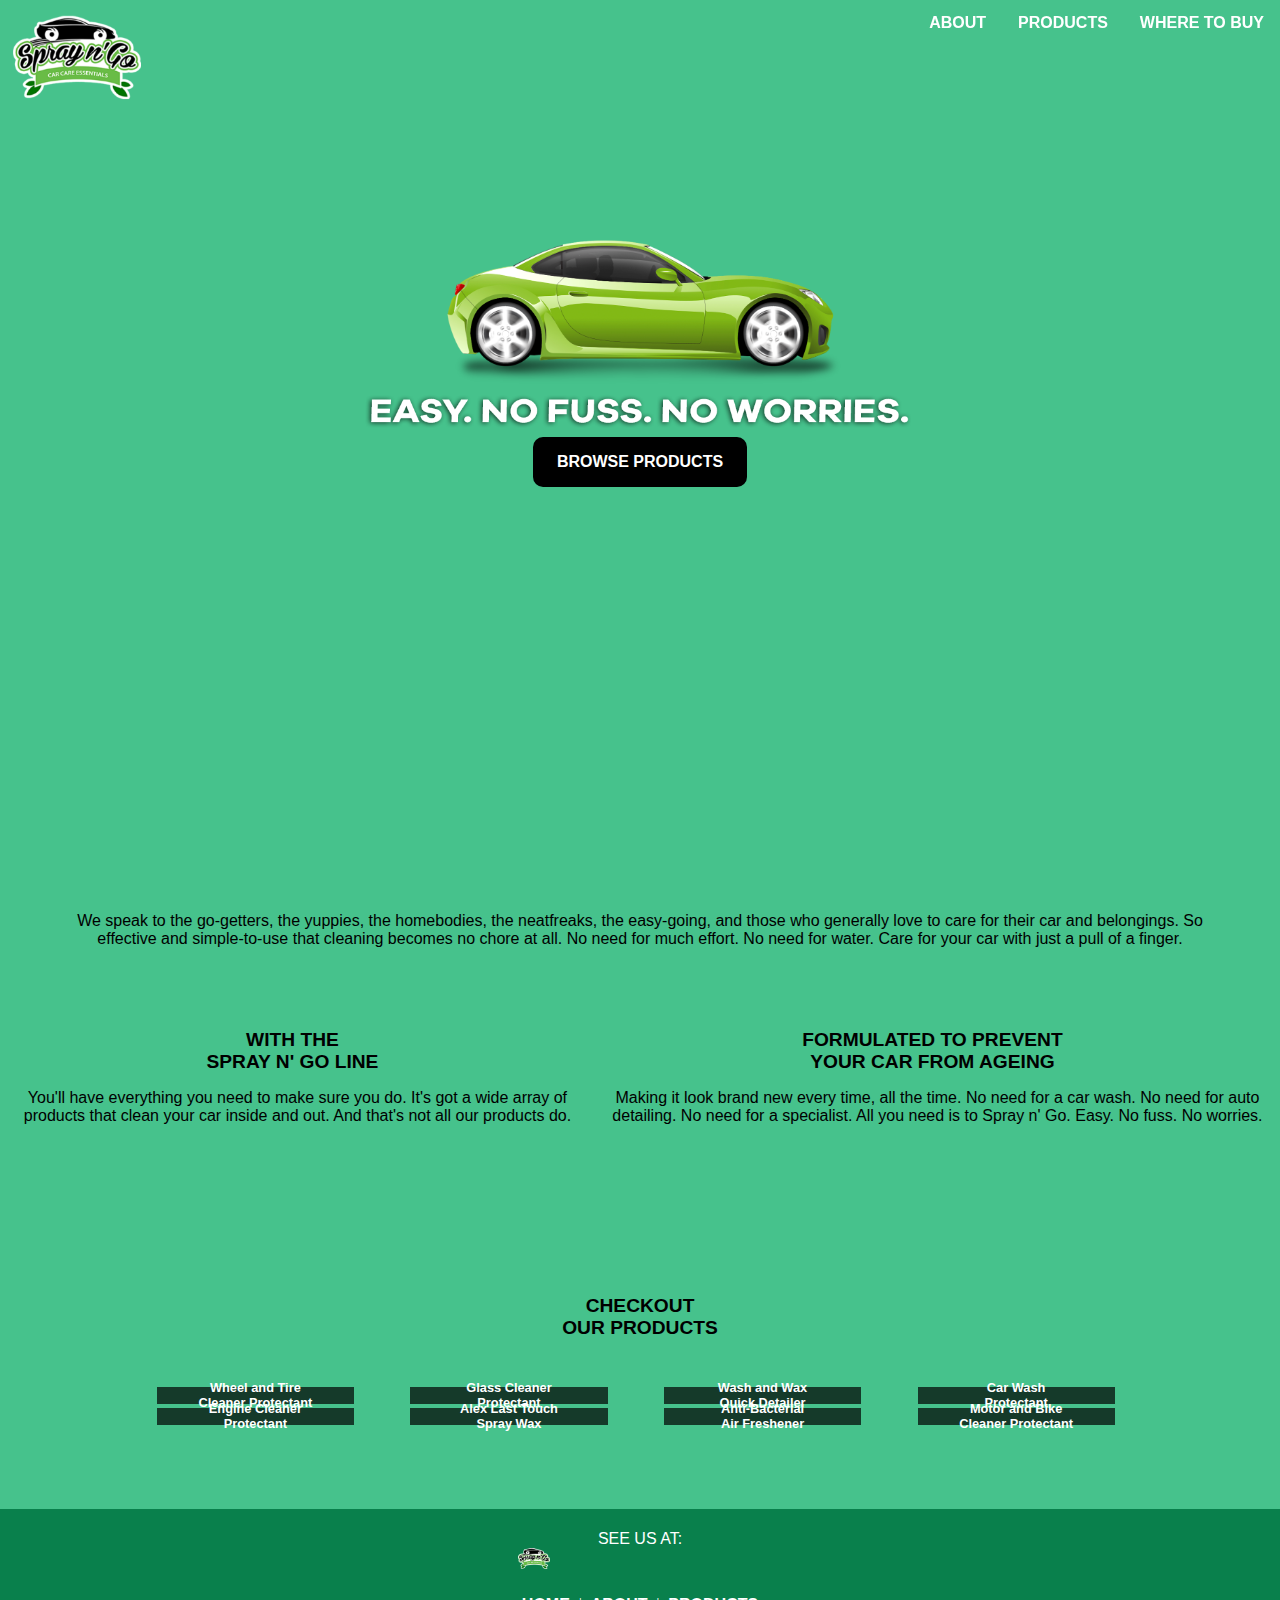
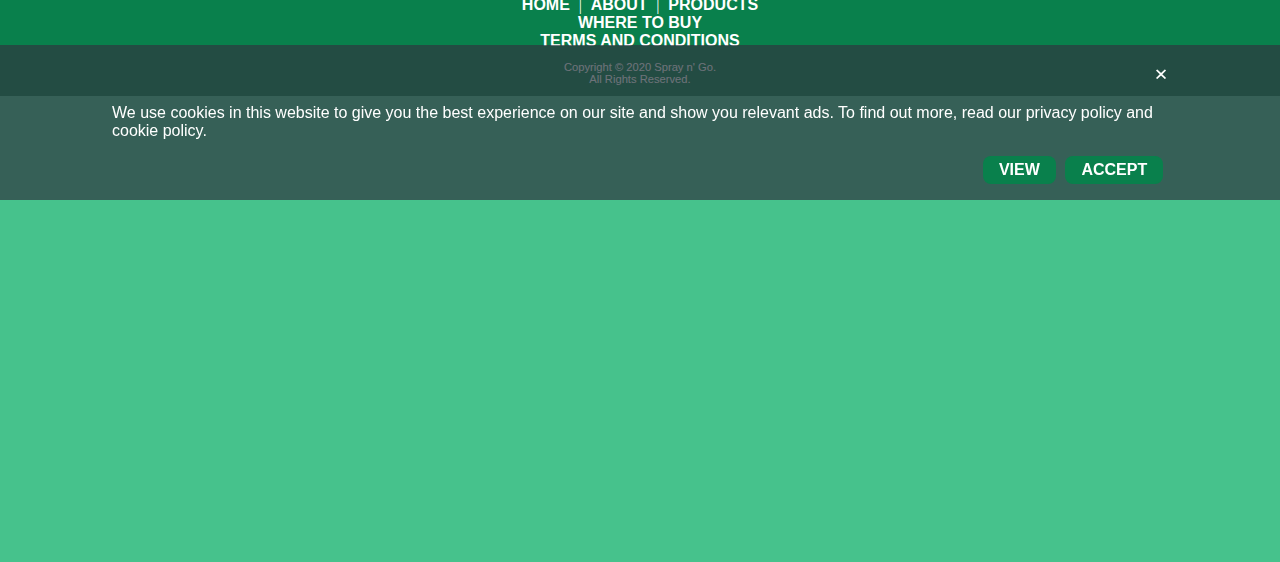
==== index.html @ c6de7b0f "Add files via upload" ====
<!DOCTYPE html>

<html lang="en">

<head>
  <meta charset="UTF-8">
  <meta name="viewport" content="width=device-width, initial-scale=1.0">
  <title>Spray n' Go</title>
  <link rel="icon" type="image/svg+xml" href="Images/favi.png">
  <link rel="stylesheet" href="css/modals.css">
  <link rel="stylesheet" href="css/style.css">
  <link rel="stylesheet" href="css/menu.css">
  <link rel="stylesheet" href="css/lightbox.min.css">
  <script src="https://ajax.googleapis.com/ajax/libs/jquery/3.5.1/jquery.min.js"></script>
  <script src="js/modal.js"></script>
  <script src="js/lightbox-plus-jquery.min.js"></script>

  <link href="https://fonts.googleapis.com/css2?family=Poppins&family=Raleway:wght@400;700&display=swap" rel="stylesheet">

  <link rel="stylesheet" href="https://cdnjs.cloudflare.com/ajax/libs/font-awesome/4.7.0/css/font-awesome.min.css">

</head>

<body>

  <div class="menu-wrap">

    <a href="#"><img src="Logo.png" class="logo logoresize"></a>

    <div class="topnav" id="myTopnav">
      <a href="javascript:void(0);" class="icon" onclick="myFunction()">
        <i class="fa fa-bars"></i>
      </a>
      <!-- <a href="#">HOME</a> -->
      <div class="container-menu">
        <a href="#about">ABOUT</a>
        <a href="#products">PRODUCTS</a>
        <a href="wheretobuy.html">WHERE TO BUY</a>
        <!-- <a href="#">UPDATES</a>
        <a href="#">PARTNERSHIPS</a>
        <a href="#">CONTACT US</a> -->
      </div>


    </div>

  </div>

  <header class="showcase">
    <div class="city-sky-img"></div>

    <div class="city-img"></div>

    <div class="container showcase-inner">

      <img src="Car - Spinning Wheels.png" class="img">
      <img src="Easy No Fuss No Worries.png" class="ez">
      <a href="#products" class="btn">BROWSE PRODUCTS</a>

    </div>


  </header>

  <section id="about">

    <div class="text">
      <h2>
        <p>We speak to the go-getters, the yuppies, the homebodies, the neatfreaks, the easy-going, and those who generally love to care for their car and belongings. So effective and simple-to-use that cleaning becomes no chore at all. No need for
          much effort. No need for water. Care for your car with just a pull of a finger.</p>
      </h2>
      <div class="container1">
        <h4>WITH THE<br>SPRAY N' GO LINE
          <p>
            You'll have everything you need to make sure you do. It's got a wide array of products that clean your car inside and out. And that's not all our products do.
          </p>
        </h4>
        <h4>FORMULATED TO PREVENT<br>YOUR CAR FROM AGEING
          <p>
            Making it look brand new every time, all the time. No need for a car wash. No need for auto detailing. No need for a specialist. All you need is to Spray n' Go. Easy. No fuss. No worries.
          </p>
        </h4>
      </div>
    </div>

  </section>

  <section id="products">

    <h4 class="COP">CHECKOUT<br>OUR PRODUCTS</h4>
    <div class="container-product">
      <div class="product-thumb">
        <div class="product-thumb-image">
          <div class="quickview-title" id="show">
            <img src="Images/wheelcleaner.jpg" class="product-img">
            <div class="container-product-name-price">
              <div class="product-name-price">
                Wheel and Tire<br>Cleaner Protectant
                <!-- <br>
                <p class="price">₱289.99</p> -->
              </div>

            </div>

          </div>
        </div>
        <div class="product-thumb-title">

        </div>
      </div>

      <div class="product-view">
        <div class="close-btn">
          <img src="Images/close.png">
        </div>

        <img src="Images/wheelcleaner.jpg" class="product-big-image">

        <div class="product-big-desc">
          <h3>Wheel and Tire<br>Cleaner Protectant</h3>
          <h3 class="product-big-desc-price">₱289.99</h3>
          <p>Imagine this: your wheels get assaulted by metal brake dust every time you drive your car. Our Wheel & Tire Cleaner is the best way to keep your wheels safe from those unforgiving scratches, and guard your tires from brittling. No
            worries:
            it's safe for all light alloy wheels, even clear- coated, chrome, polished, and anodized finished rims—and it’s safe for your skin too, thanks to the natural ingredients and lack of harmful ones. Everyone's wheels should be on this stuff.
          </p>
          <h3 class="logo-text">GET IT FROM</h3>
          <div class="button-container">
            <a href="#"><img src="Logo.png" class="sng"></a>
            <a href="https://shopee.ph/product/250850753/6847092054?smtt=0.233058496-1601942229.9" target="_blank"><img src="Images/Shopee.png" class="shopee"></a>
            <a href="https://s.lazada.com.ph/s.YQFY3" target="_blank"><img src="Images/lazada.png" class="lazada"></a>
            <a href="https://m.me/sprayngo.ph" target="_blank"><img src="Images/messenger.png" class="facebook"></a>
            <a href="https://instagram.com/sprayngo.ph" target="_blank"><img src="Images/instagram.png" class="instagram"></a>
            <a href="https://www.facebook.com/BladeAutoCenter/" target="_blank"><img src="Images/blade.png" class="blade"></a>
          </div>
        </div>
      </div>
      <div class="product-thumb">
        <div class="product-thumb-image">
          <div class="quickview-title" id="show">
            <img src="Images/glass.jpg" class="product-img">
            <div class="container-product-name-price">
              <div class="product-name-price">
                Glass Cleaner<br>Protectant
                <!-- <br>
                <p class="price">₱259.99</p> -->
              </div>

            </div>

          </div>
        </div>
        <div class="product-thumb-title">

        </div>
      </div>
      <div class="product-view">
        <div class="close-btn">
          <img src="Images/close.png">
        </div>

        <img src="Images/glass.jpg" class="product-big-image">

        <div class="product-big-desc">
          <h3>Glass Cleaner<br>Protectant</h3>
          <h3 class="product-big-desc-price">₱259.99</h3>
          <p>Get those water spots out of sight with our ammonia-and-alcohol- free glass cleaner, safe for treated glass and safer for your ride. None of those harmful chemicals here. No need to rinse it off— leave it on for added protection against
            loose dust and rain, so your eyes stay clear on the road. </p>
          <h3 class="logo-text">GET IT FROM</h3>
          <div class="button-container">
            <a href="#"><img src="Logo.png" class="sng"></a>
            <a href="https://shopee.ph/product/250850753/6847092054?smtt=0.233058496-1601942229.9" target="_blank"><img src="Images/Shopee.png" class="shopee"></a>
            <a href="https://s.lazada.com.ph/s.YQFY3" target="_blank"><img src="Images/lazada.png" class="lazada"></a>
            <a href="https://m.me/sprayngo.ph" target="_blank"><img src="Images/messenger.png" class="facebook"></a>
            <a href="https://instagram.com/sprayngo.ph" target="_blank"><img src="Images/instagram.png" class="instagram"></a>
            <a href="https://www.facebook.com/BladeAutoCenter/" target="_blank"><img src="Images/blade.png" class="blade"></a>
          </div>
        </div>
      </div>
      <div class="product-thumb">
        <div class="product-thumb-image">
          <div class="quickview-title" id="show">
            <img src="Images/washwax.jpg" class="product-img">
            <div class="container-product-name-price">
              <div class="product-name-price">
                Wash and Wax<br>Quick Detailer
                <!-- <br>
                <p class="price">₱329.99</p> -->
              </div>

            </div>

          </div>
        </div>
        <div class="product-thumb-title">

        </div>
      </div>
      <div class="product-view">
        <div class="close-btn">
          <img src="Images/close.png">
        </div>

        <img src="Images/washwax.jpg" class="product-big-image">

        <div class="product-big-desc">
          <h3>Wash and Wax<br>Quick Detailer</h3>
          <h3 class="product-big-desc-price">₱329.99</h3>
          <p>It’s the car wash of the future, with wax! With coconut-based wax, it’s Earth-friendly and surface-enhancing, loaded with the best in cleaning technology and natural ingredients to get your car as clean as you. No more rinsing and
            repeating. Once it’s applied, it repels dirt and water so you’ll have to clean it less and chill out more.</p>
          <h3 class="logo-text">GET IT FROM</h3>
          <div class="button-container">
            <a href="#"><img src="Logo.png" class="sng"></a>
            <a href="https://shopee.ph/product/250850753/6847092054?smtt=0.233058496-1601942229.9" target="_blank"><img src="Images/Shopee.png" class="shopee"></a>
            <a href="https://s.lazada.com.ph/s.YQFY3" target="_blank"><img src="Images/lazada.png" class="lazada"></a>
            <a href="https://m.me/sprayngo.ph" target="_blank"><img src="Images/messenger.png" class="facebook"></a>
            <a href="https://instagram.com/sprayngo.ph" target="_blank"><img src="Images/instagram.png" class="instagram"></a>
            <a href="https://www.facebook.com/BladeAutoCenter/" target="_blank"><img src="Images/blade.png" class="blade"></a>
          </div>
        </div>
      </div>
      <div class="product-thumb">
        <div class="product-thumb-image">
          <div class="quickview-title" id="show">
            <img src="Images/carwash.jpg" class="product-img">
            <div class="container-product-name-price">
              <div class="product-name-price">
                Car Wash<br>
                Protectant
                <!-- <br>
                <p class="price">₱299.99</p> -->
              </div>

            </div>

          </div>
        </div>
        <div class="product-thumb-title">

        </div>
      </div>
      <div class="product-view">
        <div class="close-btn">
          <img src="Images/close.png">
        </div>

        <img src="Images/carwash.jpg" class="product-big-image">

        <div class="product-big-desc">
          <h3>Car Wash<br>Protectant</h3>
          <h3 class="product-big-desc-price">₱299.99</h3>
          <p>Here’s the car wash of the future! It cleans your car body, wheels, tires, and glass, all without having to rinse with those buckets of water. With its precise cleaning technology, dust-and- water repellents, and UV- ray protection,
            you’ll
            be saving the planet, your car, and your precious time. </p>
          <h3 class="logo-text">GET IT FROM</h3>
          <div class="button-container">
            <a href="#"><img src="Logo.png" class="sng"></a>
            <a href="https://shopee.ph/product/250850753/6847092054?smtt=0.233058496-1601942229.9" target="_blank"><img src="Images/Shopee.png" class="shopee"></a>
            <a href="https://s.lazada.com.ph/s.YQFY3" target="_blank"><img src="Images/lazada.png" class="lazada"></a>
            <a href="https://m.me/sprayngo.ph" target="_blank"><img src="Images/messenger.png" class="facebook"></a>
            <a href="https://instagram.com/sprayngo.ph" target="_blank"><img src="Images/instagram.png" class="instagram"></a>
            <a href="https://www.facebook.com/BladeAutoCenter/" target="_blank"><img src="Images/blade.png" class="blade"></a>
          </div>
        </div>
      </div>
      <div class="product-thumb">
        <div class="product-thumb-image">
          <div class="quickview-title" id="show">
            <img src="Images/engine.jpg" class="product-img">
            <div class="container-product-name-price">
              <div class="product-name-price">
                Engine Cleaner<br>Protectant
                <!-- <br>
                <p class="price">₱499.99</p> -->
              </div>

            </div>

          </div>
        </div>
        <div class="product-thumb-title">

        </div>
      </div>
      <div class="product-view">
        <div class="close-btn">
          <img src="Images/close.png">
        </div>

        <img src="Images/engine.jpg" class="product-big-image">

        <div class="product-big-desc">
          <h3>Engine Cleaner<br>Protectant</h3>
          <h3 class="product-big-desc-price">₱499.99</h3>
          <p>It’s easy to put off cleaning your engine because it’s hidden under the hood. Our Engine Cleaner is what you forgot you needed: it’s got an intensive degreaser that gets through the grime to dissolve it, and sets a protectant that guards
            it from corrosive layers of grime—leaving your engine looking as good as it runs, for a long time.</p>
          <h3 class="logo-text">GET IT FROM</h3>
          <div class="button-container">
            <a href="#"><img src="Logo.png" class="sng"></a>
            <a href="https://shopee.ph/product/250850753/6847092054?smtt=0.233058496-1601942229.9" target="_blank"><img src="Images/Shopee.png" class="shopee"></a>
            <a href="https://s.lazada.com.ph/s.YQFY3" target="_blank"><img src="Images/lazada.png" class="lazada"></a>
            <a href="https://m.me/sprayngo.ph" target="_blank"><img src="Images/messenger.png" class="facebook"></a>
            <a href="https://instagram.com/sprayngo.ph" target="_blank"><img src="Images/instagram.png" class="instagram"></a>
            <a href="https://www.facebook.com/BladeAutoCenter/" target="_blank"><img src="Images/blade.png" class="blade"></a>
          </div>
        </div>
      </div>
      <div class="product-thumb">
        <div class="product-thumb-image">
          <div class="quickview-title" id="show">
            <img src="Images/lasttouch.jpg" class="product-img">
            <div class="container-product-name-price">
              <div class="product-name-price">
                Alex Last Touch<br>Spray Wax
                <!-- <br>
                <p class="price">₱499.99</p> -->
              </div>

            </div>

          </div>
        </div>
        <div class="product-thumb-title">

        </div>
      </div>
      <div class="product-view">
        <div class="close-btn">
          <img src="Images/close.png">
        </div>

        <img src="Images/lasttouch.jpg" class="product-big-image">

        <div class="product-big-desc">
          <h3>Alex Last Touch<br>Spray Wax</h3>
          <h3 class="product-big-desc-price">₱499.99</h3>
          <p>Restore, enhance, and protect your car’s paint, easily and evenly. We’ve loaded it with sealants and polymers to keep your paint looking stunning for a long time. It’s made from carnauba wax so there’s no settling for less—you’ll easily
            get that rich and enhancing shine every time. This also works well as a booster wax for a blinding gleam. </p>
          <h3 class="logo-text">GET IT FROM</h3>
          <div class="button-container">
            <a href="#"><img src="Logo.png" class="sng"></a>
            <a href="https://shopee.ph/product/250850753/6847092054?smtt=0.233058496-1601942229.9" target="_blank"><img src="Images/Shopee.png" class="shopee"></a>
            <a href="https://s.lazada.com.ph/s.YQFY3" target="_blank"><img src="Images/lazada.png" class="lazada"></a>
            <a href="https://m.me/sprayngo.ph" target="_blank"><img src="Images/messenger.png" class="facebook"></a>
            <a href="https://instagram.com/sprayngo.ph" target="_blank"><img src="Images/instagram.png" class="instagram"></a>
            <a href="https://www.facebook.com/BladeAutoCenter/" target="_blank"><img src="Images/blade.png" class="blade"></a>
          </div>
        </div>
      </div>

      <div class="product-thumb">
        <div class="product-thumb-image">
          <div class="quickview-title" id="show">
            <img src="Images/airfreshener.jpg" class="product-img">
            <div class="container-product-name-price">
              <div class="product-name-price">
                Anti-Bacterial<br>Air Freshener
                <!-- <br>
                <p class="price">₱399.99</p> -->
              </div>

            </div>

          </div>
        </div>
        <div class="product-thumb-title">

        </div>
      </div>
      <div class="product-view">
        <div class="close-btn">
          <img src="Images/close.png">
        </div>

        <img src="Images/airfreshener.jpg" class="product-big-image">

        <div class="product-big-desc">
          <h3>Anti-Bacterial<br>Air Freshener</h3>
          <h3 class="product-big-desc-price">₱399.99</h3>
          <p>You won’t have that “new car smell” forever. Pump our spray to get the stale air out and clean air in: it’s a deodorizer and purifier with a clean, fresh scent that lingers but isn’t dizzyingly strong. It’s in our favorite spray form so
            you control when you want the scent in your trip. Breathe easy for the long ride.
          </p>
          <h3 class="logo-text">GET IT FROM</h3>
          <div class="button-container">
            <a href="#"><img src="Logo.png" class="sng"></a>
            <a href="https://shopee.ph/product/250850753/6847092054?smtt=0.233058496-1601942229.9" target="_blank"><img src="Images/Shopee.png" class="shopee"></a>
            <a href="https://s.lazada.com.ph/s.YQFY3" target="_blank"><img src="Images/lazada.png" class="lazada"></a>
            <a href="https://m.me/sprayngo.ph" target="_blank"><img src="Images/messenger.png" class="facebook"></a>
            <a href="https://instagram.com/sprayngo.ph" target="_blank"><img src="Images/instagram.png" class="instagram"></a>
            <a href="https://www.facebook.com/BladeAutoCenter/" target="_blank"><img src="Images/blade.png" class="blade"></a>
          </div>
        </div>
      </div>

      <div class="product-thumb">
        <div class="product-thumb-image">
          <div class="quickview-title" id="show">
            <img src="Images/bikecleaner.jpg" class="product-img">
            <div class="container-product-name-price">
              <div class="product-name-price">
                Motor and Bike<br>Cleaner Protectant
                <!-- <br>
                <p class="price">₱179.99</p> -->
              </div>

            </div>

          </div>
        </div>
        <div class="product-thumb-title">

        </div>
      </div>
      <div class="product-view">
        <div class="close-btn">
          <img src="Images/close.png">
        </div>

        <img src="Images/bikecleaner.jpg" class="product-big-image">

        <div class="product-big-desc">
          <h3>Motor and Bike<br>Cleaner Protectant</h3>
          <h3 class="product-big-desc-price">₱179.99</h3>
          <p>We made this just for bicycles and motor bikes: it’s tough on mud, degreases, protects, and cleans all bike parts safely (and leaves no glossy finish). The protective coating makes it easier to clean the next time you get down and dirty
            with your bike, and its anti-rust formulation makes sure all parts are safe from the elements. Don’t worry about it, get out there and ride!
          </p>
          <h3 class="logo-text">GET IT FROM</h3>
          <div class="button-container">
            <a href="#"><img src="Logo.png" class="sng"></a>
            <a href="https://shopee.ph/product/250850753/6847092054?smtt=0.233058496-1601942229.9" target="_blank"><img src="Images/Shopee.png" class="shopee"></a>
            <a href="https://s.lazada.com.ph/s.YQFY3" target="_blank"><img src="Images/lazada.png" class="lazada"></a>
            <a href="https://m.me/sprayngo.ph" target="_blank"><img src="Images/messenger.png" class="facebook"></a>
            <a href="https://instagram.com/sprayngo.ph" target="_blank"><img src="Images/instagram.png" class="instagram"></a>
            <a href="https://www.facebook.com/BladeAutoCenter/" target="_blank"><img src="Images/blade.png" class="blade"></a>
          </div>
        </div>
      </div>

    </div>

  </section>

  <!-- Load Facebook SDK for JavaScript -->
  <div id="fb-root"></div>
  <script>
    window.fbAsyncInit = function() {
      FB.init({
        xfbml: true,
        version: 'v8.0'
      });
    };

    (function(d, s, id) {
      var js, fjs = d.getElementsByTagName(s)[0];
      if (d.getElementById(id)) return;
      js = d.createElement(s);
      js.id = id;
      js.src = 'https://connect.facebook.net/en_US/sdk/xfbml.customerchat.js';
      fjs.parentNode.insertBefore(js, fjs);
    }(document, 'script', 'facebook-jssdk'));
  </script>

  <!-- Your Chat Plugin code -->
  <div class="fb-customerchat" attribution=setup_tool page_id="352606171603387" theme_color="#00a09e">
  </div>

  <footer>
    <h4>SEE US AT:</h4>
    <div class="button-footer">
      <a href="#"><img src="Logo.png" class="sng"></a>
      <a href="https://shopee.ph/product/250850753/6847092054?smtt=0.233058496-1601942229.9" target="_blank"><img src="Images/Shopee.png" class="shopee"></a>
      <a href="https://s.lazada.com.ph/s.YQFY3" target="_blank"><img src="Images/lazada.png" class="lazada"></a>
      <a href="https://m.me/sprayngo.ph" target="_blank"><img src="Images/messenger.png" class="facebook"></a>
      <a href="https://instagram.com/sprayngo.ph" target="_blank"><img src="Images/instagram.png" class="instagram"></a>
      <a href="https://www.facebook.com/BladeAutoCenter/" target="_blank"><img src="Images/blade.png" class="blade"></a>
    </div>

    <div class="foot-links">
      <a href="#">HOME</a> <span>|</span>
      <a href="#about">ABOUT</a> <span>|</span>
      <a href="#products">PRODUCTS</a> <br>
      <a href="#">WHERE TO BUY</a> <br>
      <!-- <span>|</span> -->
      <!-- <a href="#">UPDATES</a> <br>
      <a href="#">PARTNERSHIPS</a><span>|</span>
      <a href="#">CONTACT US</a><br> -->
      <a href="javascript:openModal()" id="myBtn">TERMS AND CONDITIONS</a>
    </div>

    <p class="copyright">Copyright © 2020 Spray n' Go. <br> All Rights Reserved.</p>
  </footer>

  <!-- The Modal -->
  <div id="myModal" class="modal">

    <!-- Modal content -->
    <div class="modal-content">

      <span class="close">&times;</span>
      <p>Terms and Conditions</p>
      <div class="terms-and-conditions-container">
        <h5>1. Introduction</h5>
        <p>These Website Standard Terms And Conditions (these “Terms” or these “Website Standard Terms And Conditions”) contained herein on this webpage, shall govern your use of this website, including all pages within this website (collectively
          referred to herein below as this “Website”). These Terms apply in full force and effect to your use of this Website and by using this Website, you expressly accept all terms and conditions contained herein in full. You must not use this
          Website, if you have any objection to any of these Website Standard Terms And Conditions.</p>
        <p>This Website is not for use by any minors (defined as those who are not at least 18 years of age), and you must not use this Website if you a minor.</p>

        <h5>2. Intellectual Property Rights</h5>
        <p>Other than content you own, which you may have opted to include on this Website, under these Terms, [Sender.Company] and/or its licensors own all rights to the intellectual property and material contained in this Website, and all such
          rights are reserved. You are granted a limited license only, subject to the restrictions provided in these Terms, for purposes of viewing the material contained on this Website.</p>

        <h5>3. Restrictions</h5>
        <p>You are expressly and emphatically restricted from all of the following:
        <ul>
          <li>publishing any Website material in any media;</li>
          <li>selling, sublicensing and/or otherwise commercializing any Website material;</li>
          <li>publicly performing and/or showing any Website material;</li>
          <li>using this Website in any way that is, or may be, damaging to this Website;</li>
          <li>using this Website in any way that impacts user access to this Website;</li>
          <li>using this Website contrary to applicable laws and regulations, or in a way that causes, or may cause, harm to the Website, or to any person or business entity;</li>
          <li>engaging in any data mining, data harvesting, data extracting or any other similar activity in relation to this Website, or while using this Website;</li>
          <li>using this Website to engage in any advertising or marketing;</li>
        </ul>
        <p>Certain areas of this Website are restricted from access by you and [Sender.Company] may further restrict access by you to any areas of this Website, at any time, in its sole and absolute discretion. Any user ID and password you may have
          for this Website are confidential and you must maintain confidentiality of such information.</p>

        <h5>4. Your Content</h5>
        <p>In these Website Standard Terms And Conditions, “Your Content” shall mean any audio, video, text, images or other material you choose to display on this Website. With respect to Your Content, by displaying it, you grant [Sender.Company] a
          non-exclusive, worldwide, irrevocable, royalty-free, sublicensable license to use, reproduce, adapt, publish, translate and distribute it in any and all media.</p>

        <p>Your Content must be your own and must not be infringing on any third party’s rights. [Sender.Company] reserves the right to remove any of Your Content from this Website at any time, and for any reason, without notice.</p>

        <h5>5. No warranties</h5>
        <p>This Website is provided “as is,” with all faults, and [Sender.Company] makes no express or implied representations or warranties, of any kind related to this Website or the materials contained on this Website. Additionally, nothing
          contained on this Website shall be construed as providing consult or advice to you.</p>

        <h5>6. Limitation of liability</h5>
        <p>In no event shall [Sender.Company] , nor any of its officers, directors and employees, be liable to you for anything arising out of or in any way connected with your use of this Website, whether such liability is under contract, tort or
          otherwise, and [Sender.Company] , including its officers, directors and employees shall not be liable for any indirect, consequential or special liability arising out of or in any way related to your use of this Website.</p>

        <h5>7. Indemnification</h5>
        <p>You hereby indemnify to the fullest extent [Sender.Company] from and against any and all liabilities, costs, demands, causes of action, damages and expenses (including reasonable attorney’s fees) arising out of or in any way related to
          your breach of any of the provisions of these Terms.</p>

        <h5>8. Severability</h5>
        <p>If any provision of these Terms is found to be unenforceable or invalid under any applicable law, such unenforceability or invalidity shall not render these Terms unenforceable or invalid as a whole, and such provisions shall be deleted
          without affecting the remaining provisions herein.</p>

        <h5>9. Variation of Terms</h5>
        <p><em>[Sender.Company]</em> is permitted to revise these Terms at any time as it sees fit, and by using this Website you are expected to review such Terms on a regular basis to ensure you understand all terms and conditions governing use of
          this Website.</p>

        <h5>10. Assignment</h5>
        <p><em>[Sender.Company]</em> shall be permitted to assign, transfer, and subcontract its rights and/or obligations under these Terms without any notification or consent required. However, .you shall not be permitted to assign, transfer, or
          subcontract any of your rights and/or obligations under these Terms.</p>

        <h5>11. Entire Agreement</h5>
        <p>These Terms, including any legal notices and disclaimers contained on this Website, constitute the entire agreement between [Sender.Company] and you in relation to your use of this Website, and supersede all prior agreements and
          understandings with respect to the same.</p>

        <h5>12. Governing Law & Jurisdiction</h5>
        <p>These Terms will be governed by and construed in accordance with the laws of the State of [State], and you submit to the non-exclusive jurisdiction of the state and federal courts located in [State] for the resolution of any disputes.</p>

      </div>
      <div class="container-check-terms">
        <input type="checkbox" id="agreed"><span class="terms-check-text">I have read and agree to the terms and conditions.</span>
      </div>
      <br>
      <button type="button" class="accept-terms">ACCEPT</button>

    </div>

  </div>

  <div class="container-cookie">
    <div class="container-cookie-exit">
      <span class="cookie-exit close">&times;</span>
    </div>

    <p>We use cookies in this website to give you the best experience
      on our site and show you relevant ads. To find out more, read our
      privacy policy and cookie policy.
    </p>

    <div class="container-cookie-button">
      <button type="button" class="view-cookie">VIEW</button>
      <button type="button" class="accept-cookie">ACCEPT</button>
    </div>
  </div>

  <!-- Load Facebook SDK for JavaScript -->
  <!-- <div id="fb-root"></div>
  <script>
    window.fbAsyncInit = function() {
      FB.init({
        xfbml: true,
        version: 'v8.0'
      });
    };

    (function(d, s, id) {
      var js, fjs = d.getElementsByTagName(s)[0];
      if (d.getElementById(id)) return;
      js = d.createElement(s);
      js.id = id;
      js.src = 'https://connect.facebook.net/en_US/sdk/xfbml.customerchat.js';
      fjs.parentNode.insertBefore(js, fjs);
    }(document, 'script', 'facebook-jssdk'));
  </script> -->

  <!-- Your Chat Plugin code -->
  <!-- <div class="fb-customerchat" attribution=setup_tool page_id="105441090988022" theme_color="#bebebe">
  </div> -->

</body>

</html>
---- css/modals.css ----
/* The Modal (background) */
.modal {
  display: none; /* Hidden by default */
  position: fixed; /* Stay in place */
  z-index: 1; /* Sit on top */
  left: 0;
  top: 0;
  width: 100%; /* Full width */
  height: 130%; /* Full height */
  overflow: auto; /* Enable scroll if needed */
  background-color: rgb(0,0,0); /* Fallback color */
  background-color: rgba(0,0,0,0.4); /* Black w/ opacity */
  margin-top: -10%;
}

/* Modal Content/Box */
.modal-content {
  background-color: #fefefe;
  margin: 15% auto; /* 15% from the top and centered */
  padding: 10px 20px 20px 20px;
  border: 1px solid #888;
  width: 90%; /* Could be more or less, depending on screen size */
  text-align: right;
  font-family: 'Poppins', sans-serif;
}

.modal-content p{
  text-align: center;
}

/* The Close Button */
.close {
  position: relative;
  font-weight: bold;
}

.close:hover,
.close:focus {
  color: black;
  cursor: pointer;
}
---- css/style.css ----
:root {
  --primary-color: rgba(13, 110, 139, 0.75);
  --overlay-color: rgba(24, 29, 51, 0.85);
  --menu-speed: 0.75s;
}

body {
  box-sizing: border-box;
  margin: 0;
  padding: 0;
  background-color: #46C28C;
}

footer{
  text-align: center;
  position: absolute;
  width: 100%;
  height: auto;
  background-color:  #09804c;
  color: white;
}

footer a{
  color: white;
  text-decoration: none;
}

footer h4{
  font-size: 1rem;
  font-weight: 400;
}

footer .copyright{
  font-family: 'Poppins', sans-serif;
  font-size: 0.7rem;
}

.button-footer{
  margin-top: -1.3rem;
  padding-bottom: 1rem;
}

.button-footer img{
  width: 2rem;
  padding: 0 0.2rem;
}

footer .sng{
  padding-bottom: 0.4rem;
}

.foot-links a{
  padding: 0 0.3rem;
  font-family: 'Raleway', sans-serif;
  font-weight: 700;
}

header {
  top: -4rem;
  overflow-x: hidden;
  position: relative;
}

.container-cookie{
  position: fixed;
  bottom: -100%;
  left: 0;
  right: 0;
  background-color: rgba(47, 54, 64, 0.7);
  color: white;
  padding: 1rem 7rem;
  transition: 400ms;
}

.container-cookie.active{
  bottom: 0;
}

.container-cookie-button{
  display:flex;
  justify-content:flex-end;
  width:100%;
}

.container-cookie button{
  position: relative;
  margin: 0 0.3rem;
  background-color:  #09804c;
  border: 0;
  color: white;
  font-size: 1rem;
  padding: 0.3rem 1rem;
  border-radius: 8px;
  cursor: pointer;
  font-family: 'Raleway', sans-serif;
  font-weight: 700;
}

.container-cookie p{
  font-family: 'Poppins', sans-serif;
}

.container-cookie-exit{
  display:flex;
  justify-content:flex-end;
  width: 100%;
}

.cookie-exit{
  font-size: 1.5rem;
}

.container {
  max-width: 960px;
  margin: auto;
  overflow: hidden;
  padding: 0 3rem;
}

.showcase {
  color: #fff;
  height: 90vh;
  position: relative;
}

.city-sky-img {
  background: url("../City-Sky.PNG");
  background-repeat: repeat-x;
  position: absolute;
  top: 0;
  left: 0;
  width: 100%;
  height: 8rem;
  z-index: -1;
  background-size: cover;
  background-position: 0 0;
  animation: animate-sky 40s linear infinite;
  display: inline-block;
}

@keyframes animate-sky {
  from {
    background-position: 0 0;
  }

  to {
    background-position: 500% 0;
  }
}

.city-img {
  background: url("../Buildings.PNG");
  background-repeat: repeat-x;
  position: absolute;
  top: 8rem;
  left: 0;
  width: 100%;
  height: 63vh;
  z-index: -1;
  background-size: cover;
  background-position: 0 0;
  animation: animate 90s linear infinite;
}

@keyframes animate {
  from {
    background-position: 0 0;
  }

  to {
    background-position: 700% 0;
  }
}

.showcase .showcase-inner {
  display: flex;
  flex-direction: column;
  align-items: center;
  justify-content: center;
  text-align: center;
  height: 100%;
  width: 100%;
}

.img {
  width: 450px;
  height: 200px;
  position: relative;
  margin-bottom: 10rem;
  transform: scaleX(-1);
  margin-left: auto;
  margin-right: auto;
}

.showcase p {
  font-size: 1.3rem;
}

.btn {
  display: inline-block;
  position: absolute;
  border-radius: 10px;
  background-color: black;
  color: #fff;
  padding: 1rem 1.5rem;
  margin-top: 150px;
  text-decoration: none;
  scroll-behavior: smooth;
  margin-left: auto;
  margin-right: auto;
  font-family: 'Raleway', sans-serif;
  font-weight: 700;
}

.btn:hover {
  opacity: 0.7;
}

.menu-wrap .logo {
  position: fixed;
  left: 0;
  width: 10%;
  height: auto;
  float: left;
  padding-left: 1%;
  padding-top: 1rem;
}

.showcase .ez {
  position: absolute;
  display: block;
  margin-top: 50px;
  height: 8%;
}

#about{
  margin-top: -13rem;
  padding-top: 13rem;
}

.text{

}

h2 {
  font-size: 3rem;
  display: flex;
  flex-direction: column;
  align-items: center;
  justify-content: center;
  text-align: center;
  font-weight: bolder;
  font-family: 'Raleway', sans-serif;
  font-weight: 700;
}

h2>p {
  font-size: 1rem;
  font-family: 'Poppins', sans-serif;
  font-weight: lighter;
  display: flex;
  margin: 1rem 3rem;
}

.container1 {
  display: inline-flex;
}

h3 {
  text-align: center;
  font-size: 1.5rem;
  font-family: 'Raleway', sans-serif;
  font-weight: 700;
  /* margin: 1rem 4rem; */
}

h3>p {
  font-size: 1rem;
  font-family: 'Poppins', sans-serif;
  font-weight: lighter;
  flex-direction: column;
  align-items: center;
  justify-content: center;
  text-align: center;
  padding-left: 10px;
  margin-bottom: 3rem;
}

h4 {
  text-align: center;
  font-size: 1.2rem;
  font-family: 'Raleway', sans-serif;
  font-weight: 700;
  /* margin: 1rem 4rem; */
}

h4>p {
  font-size: 1rem;
  font-family: 'Poppins', sans-serif;
  font-weight: lighter;
  flex-direction: column;
  align-items: center;
  justify-content: center;
  text-align: center;
  padding-left: 10px;
  margin-bottom: 3rem;
}

.container-product {
  position: relative;
  padding: 0 10%;
  text-align: center;
  padding-bottom: 5rem;
}

.COP {
  padding-top: 3rem;
  text-align: center;
  margin: 3rem auto;
  font-family: 'Raleway', sans-serif;
  font-weight: 700;
}

.product-thumb {
  position: relative;
  width: 20%;
  height: auto;
  display: inline-table;
  background-color: #46C28C;
  font-family: 'Raleway', sans-serif;
  font-weight: 700;

}

.product-thumb-image {
  margin-left: 0.65rem;
  width: 40%;
  height: auto;
  position: relative;
}

.product-thumb-image img {
  width: 100%;
}

.product-img {
  opacity: 1;
  width: 100%;
  height: auto;
  transition: .5s ease;
  backface-visibility: hidden;
}

p.price{
  font-weight: 400;
  margin-top: -0.2rem;
}

.container-product-name-price {
  width: 100%;
  height: 100%;
  transition: .5s ease;
  position: absolute;
  bottom: 0;
  display: flex;
  justify-content: center;
  align-items: center;
  background-color: rgba(0,0,0,0.7);
}

.product-thumb-image:hover .product-image {
  opacity: 1;
}

.product-thumb-image:hover .container-product-name-price {
  animation-name: height_decrease;
  animation-duration: 1s;
  height: 30%;
}

@keyframes height_decrease {
  0% {height: 100%;}
  100% {height: 30%;}
}

.product-name-price {
  color: white;
  font-size: 1vw;
}

.quickview-title {
  margin-left: 10px;
  width: 200%;
  text-align: center;
  position: relative;
  top: 10%;
  left: 0;
  font-size: 15px;
  -webkit-transition: 300ms;
  -moz-transition: 300ms;
  cursor: pointer;
  opacity: 1;
  color: white;
}

.quickview-title:hover {
  /* opacity: .7; */
}

.product-thumb-title {
  width: 100%;
  height: auto;
  padding: 2px;
  font-weight: normal;
}

.product-thumb-title h3 {
  margin: 0;
}

.product-thumb-title h3 span {
  color: #ff7800;
}

.product-view {
  position: fixed;
  width: 50%;
  height: 70%;
  display: none;
  top: 50%;
  left: 50%;
  border-radius: 4px;
  box-shadow: 0 5px 25px rgba(0, 0, 0, .3);
  transform: translate(-50%, -50%);
  -webkit-transform: translate(-50%, -50%);
  -moz-transform: translate(-50%, -50%);
  background-color: #000;
  color: #fff;
  z-index: 100;
}

.button-container {
  position: relative;
  width: 100%;
  height: auto;
  margin: auto;
  padding-bottom: 1rem;
}

.accept-terms{
  position: relative;
  margin: 0 0.3rem;
  border: 0;
  font-size: 1rem;
  padding: 0.3rem 1rem;
  border-radius: 8px;
  cursor: pointer;
  font-family: 'Raleway', sans-serif;
  font-weight: 700;
  color: white;
  background: #46C28C;
}

.terms-and-conditions-container{
  position: relative;
  display: block;
  margin-left: auto;
  margin-right: auto;
  text-align: left;
  width: 90%;
  height: 10rem;
  overflow-y: scroll;
  /* border: 2px solid gray; */
  border-radius: 3px;
  padding: 1rem;
}

.container-check-terms{
  margin-top: 1rem;
  position: relative;
  display: block;
  margin-left: auto;
  margin-right: auto;
  width: 100%;
  text-align: center;
}

.terms-and-conditions-container p{
  text-align: left;
}

/* .sng-con{
  position: relative;
  background-color: white;
  width: 13%;
  height: auto;
  border-radius: 100%;
  margin-left: 3%;
} */
.sng {
  width: 10%;
  height: auto;
  padding-bottom: 0.3rem;
}

.lazada {
  width: 10%;
  height: auto;
}

.facebook {
  width: 10%;
  height: auto;
}

.shopee {
  width: 10%;
  height: auto;
}

.instagram {
  width: 10%;
  height: auto;
}

.blade {
  width: 10%;
  height: auto;
  border-radius: 100%;
}

.GET {
  float: left;
  font-size: 1.5rem;
  font-weight: bolder;
  margin-left: 18%;
}

.close-btn {
  position: absolute;
  right: 0;
  top: 0;
  margin: 10px;
  margin-right: 1rem;
  font-size: 18px;
  cursor: pointer;
}

.product-big-image {
  display: inline-block;
  float: left;
  padding-left: 5%;
  padding-right: 5%;
  padding-top: 10%;
  /* left: 50%;
  transform: translateX(-50%); */
  width: 40%;
  height: 70%;
}

/* img.product-big-image{
  width: 200%;
  height: auto;
  margin-top: 50%;
  margin-left: 20%;
} */
.product-big-desc {
  font-family: 'Poppins', sans-serif;
  padding-right: 1rem;
  overflow-y: scroll;
  display: inline-block;
  float: right;
  width: 45%;
  height: 100%;
}

h3.product-big-desc-price{
  font-weight: 400;
}

h3.logo-text{
  font-size: 1.1rem;
}

.buybutton {
  width: 180px;
  height: 35px;
  border-radius: 50px;
  background-color: #09804c;
  color: #ffffff;
  padding: 10px;
  font-size: 18px;
  border: none;
  cursor: pointer;
  float: right;
  margin-right: 50%;
}

/* ----------- Non-Retina Screens ----------- */
@media screen
  and (min-device-width: 1200px)
  and (max-device-width: 1600px)
  and (-webkit-min-device-pixel-ratio: 1) {
}

/* ----------- Retina Screens ----------- */
@media screen
  and (min-device-width: 1200px)
  and (max-device-width: 1600px)
  and (-webkit-min-device-pixel-ratio: 2)
  and (min-resolution: 192dpi) {

    .city-img {
      animation: animate 80s linear infinite;
    }
}

@media all and (min-width: 850px) and (max-width: 1300px){

  .city-sky-img {
    background: url("../City-Sky.PNG");
    background-repeat: repeat-x;
    position: absolute;
    top: 0;
    left: 0;
    width: 100%;
    height: 8rem;
    z-index: -1;
    background-size: cover;
    background-position: 0 0;
    animation: animate-sky 45s linear infinite;
    display: inline-block;
  }

  @keyframes animate-sky {
    from {
      background-position: 0 0;
    }

    to {
      background-position: 500% 0;
    }
  }

  .city-img {
    background: url("../Buildings.PNG");
    background-repeat: repeat-x;
    position: absolute;
    top: 8rem;
    left: 0;
    width: 100%;
    height: 63vh;
    z-index: -1;
    background-size: cover;
    background-position: 0 0;
    animation: animate 90s linear infinite;
  }

  @keyframes animate {
    from {
      background-position: 0 0;
    }

    to {
      background-position: 700% 0;
    }
  }

  .container-product {
    padding: 0 1.5rem;
    padding-bottom: 5rem;
  }

  .product-thumb{
    padding: 0 0.1rem;
  }

}


@media all and (max-width: 850px) {

  #about{
    padding-top: 9rem;
    margin-top: -6rem;
  }

  #products{
    margin-top: -3rem;
    padding-top: 6rem;
  }

  .product-name-price{
    font-size: 0.7rem;
  }

  .product-thumb-image:hover .product-name-price{
    font-size: 0.7rem;
  }

  /* @keyframes decrease_font {
    0% {font-size: 0.7rem;}
    100% {font-size: 0.6rem;}
  } */

  .city-sky-img {
    top: 4rem;
    left: 0;
    width: 100%;
    height: 5rem;
    z-index: -1;
    animation: animate-sky 70s linear infinite;
  }

  @keyframes animate-sky {
    from {
      background-position: 0 0;
    }

    to {
      background-position: 400% 0;
    }
  }

  .city-img {
    background: url("../Buildings.PNG");
    background-repeat: repeat-x;
    position: absolute;
    top: 9rem;
    left: 0;
    width: 100%;
    height: 70%;
    z-index: -1;
    background-size: cover;
    background-position: 0 0;
    animation: animate 155s linear infinite;
  }

  @keyframes animate {
    from {
      background-position: 0 0;
    }

    to {
      background-position: 400% 0;
    }
  }

  .img {
    position: absolute;
    display: block;
    width: 250px;
    height: 100px;
    top: 32.7vh;
    margin-bottom: 0
  }

  .showcase {
    display: flex;
    width: 100%;
    align-items: center;
  }

  .text {
    /* margin-top: -6rem; */
  }

  .showcase .ez {
    height: 2rem;
    margin: 0;
    top: 47vh;
  }

  a.btn {
    position: absolute;
    display: block;
    height: 2rem;
    margin-top: 0.5rem;
    padding-bottom: 0;
    top: 50vh;
  }

  .menu-wrap .logo {
    left: 50%;
    transform: translateX(-50%);
    top: 1rem;
    width: 5rem;
  }

  .container1 {
    display: block;
    margin: 1rem 2.5rem;
  }

  h2 {
    display: block;
    flex-direction: column;
    align-items: center;
    justify-content: center;
    text-align: center;
    font-weight: bolder;
    font-family: font-family: 'Raleway', sans-serif;
    font-weight: 700;
    margin: inherit 4rem;
  }

  h2>p {
    display: flex;
    align-items: right;
    justify-content: right;
    text-align: center;
    font-family: 'Poppins', sans-serif;
    padding: inherit 2.5rem;
  }

  .product-thumb {
    width: 45%;
    height: auto;
    display: inline-table;
    margin-bottom: 2.5rem;
  }

  .product-view {
    overflow-y: scroll;
    position: fixed;
    width: 96%;
    height: 80%;
    display: none;
    top: 50%;
    left: 40%;
    border-radius: 4px;
    box-shadow: 0 5px 25px rgba(0, 0, 0, .3);
    transform: translate(-50%, -50%);
    -webkit-transform: translate(-50%, -50%);
    -moz-transform: translate(-50%, -50%);
    background-color: #000;
    z-index: 100;
    margin-left: 10%;
    color: #fff;
    align-items: center;
  }

  .close-btn {
    position: sticky;
    right: 0;
    top: 10px;
    margin: 10px;
    float: right;
    cursor: pointer;
  }

  img.product-big-image {
    float: none;
    display: inline-block;
    width: 90%;
    height: auto;
    padding: 1rem;
  }

  .product-big-desc {
    padding-right: 0;
    width: 100%;
    height: auto;
    text-align: center;
  }

  .product-big-desc h3 {
    padding: 0 2rem;
    font-family: 'Raleway', sans-serif;
    font-weight: 700;
    margin-top: 0;
  }

  h3.product-big-desc-price{
    font-weight: 400;
    margin-top: -1rem;
  }

  .product-big-desc p {
    padding: 0 2rem;
    font-family: 'Poppins', sans-serif;
  }

  .buybutton {
    width: 150px;
    height: 35px;
    border-radius: 50px;
    background-color: #09804c;
    color: #ffffff;
    padding: 10px;
    font-size: 18px;
    border: none;
    cursor: pointer;
    float: right;
    margin-right: 20%;
  }

  .sng {
    width: 10%;
    height: auto;
    padding-bottom: 0.4rem;
  }

  .lazada {
    width: 10%;
    height: auto;
  }

  .facebook {
    width: 10%;
    height: auto;
  }

  .shopee {
    width: 10%;
    height: auto;
  }

  .instagram {
    width: 10%;
    height: auto;
  }

  .buybutton>h3 {
    float: left;
  }

  .GET {
    float: left;
    font-size: 1.3rem;
    font-weight: bolder;
    margin-left: 5%;
  }

  .blade {
    width: 10%;
    height: auto;
  }

  .container-product {
    padding: 0 1rem;
    padding-bottom: 2rem;
  }

  .container-check-terms{
    font-size: 0.65rem;
    padding: 0.5rem 0;
  }

  .showcase .showcase-inner {
    height: 95%;

    /* padding-top: 5rem; */
  }

  .container-cookie{
    padding: 1rem 1rem;
  }

  .container-cookie-button{
    display:inline-block;
    width:100%;
  }
}
---- css/menu.css ----
.menu-wrap {
  position: sticky;
  top: 0;
  z-index: 1;
  width: 100%;
}

@media all and (max-width: 850px) {
  .menu-wrap {
    position: fixed;
  }
}

.topnav {
  background-color: transparent;
  overflow: hidden;
  font-family: 'Raleway', sans-serif;
  font-weight: 700;
}

/* Style the links inside the navigation bar */

.container-menu{
  float: right;
}

.topnav a {
  top: 5%;
  float: left;
  display: block;
  color: white;
  font-weight: bold;
  text-align: center;
  padding: 14px 16px;
  text-decoration: none;
  font-size: 1rem;
}

/* Change the color of links on hover */
.topnav a:hover {
  background-color: #ddd;
}

/* Add an active class to highlight the current page */
/* Hide the link that should open and close the topnav on small screens */
.topnav .icon {
  color: white;
  display: none;
}

/* When the screen is less than 600 pixels wide, hide all links, except for the first one ("Home"). Show the link that contains should open and close the topnav (.icon) */
@media all and (max-width: 850px) {
  .topnav a:not(:first-child) {
    display: none;
  }

  .topnav .container-menu{
    float: left;
    width: 100%;
    display: none;
  }

  .topnav a.icon {
    float: left;
    display: block;
    background-color: transparent;
    opacity: 0.8;
  }
}

/* The "responsive" class is added to the topnav with JavaScript when the user clicks on the icon. This class makes the topnav look good on small screens (display the links vertically instead of horizontally) */
@media all and (max-width: 850px) {
  .topnav.responsive {
    position: relative;
    z-index: 3;
  }

  .topnav.responsive a.icon {
    position: fixed;
    left: 0;
    top: 0;
    background-color: black;
    width: 0.8rem;
    font-size: 1rem;
  }

  .topnav.responsive .container-menu{
    display: block;
  }

  .topnav a{
    color: black;
  }

  .topnav.responsive a {
    float: none;
    display: block;
    text-align: right;
    background-color: rgba(255, 255, 255, .7);
    width: 25%;
    font-size: 0.7rem;
  }

}

@media all and (max-width: 850px) {
  .container {
    max-width: 100%;
    overflow: hidden;
    padding: 0 3rem;
    margin: auto;
    margin-top: 0.5rem;
  }
}
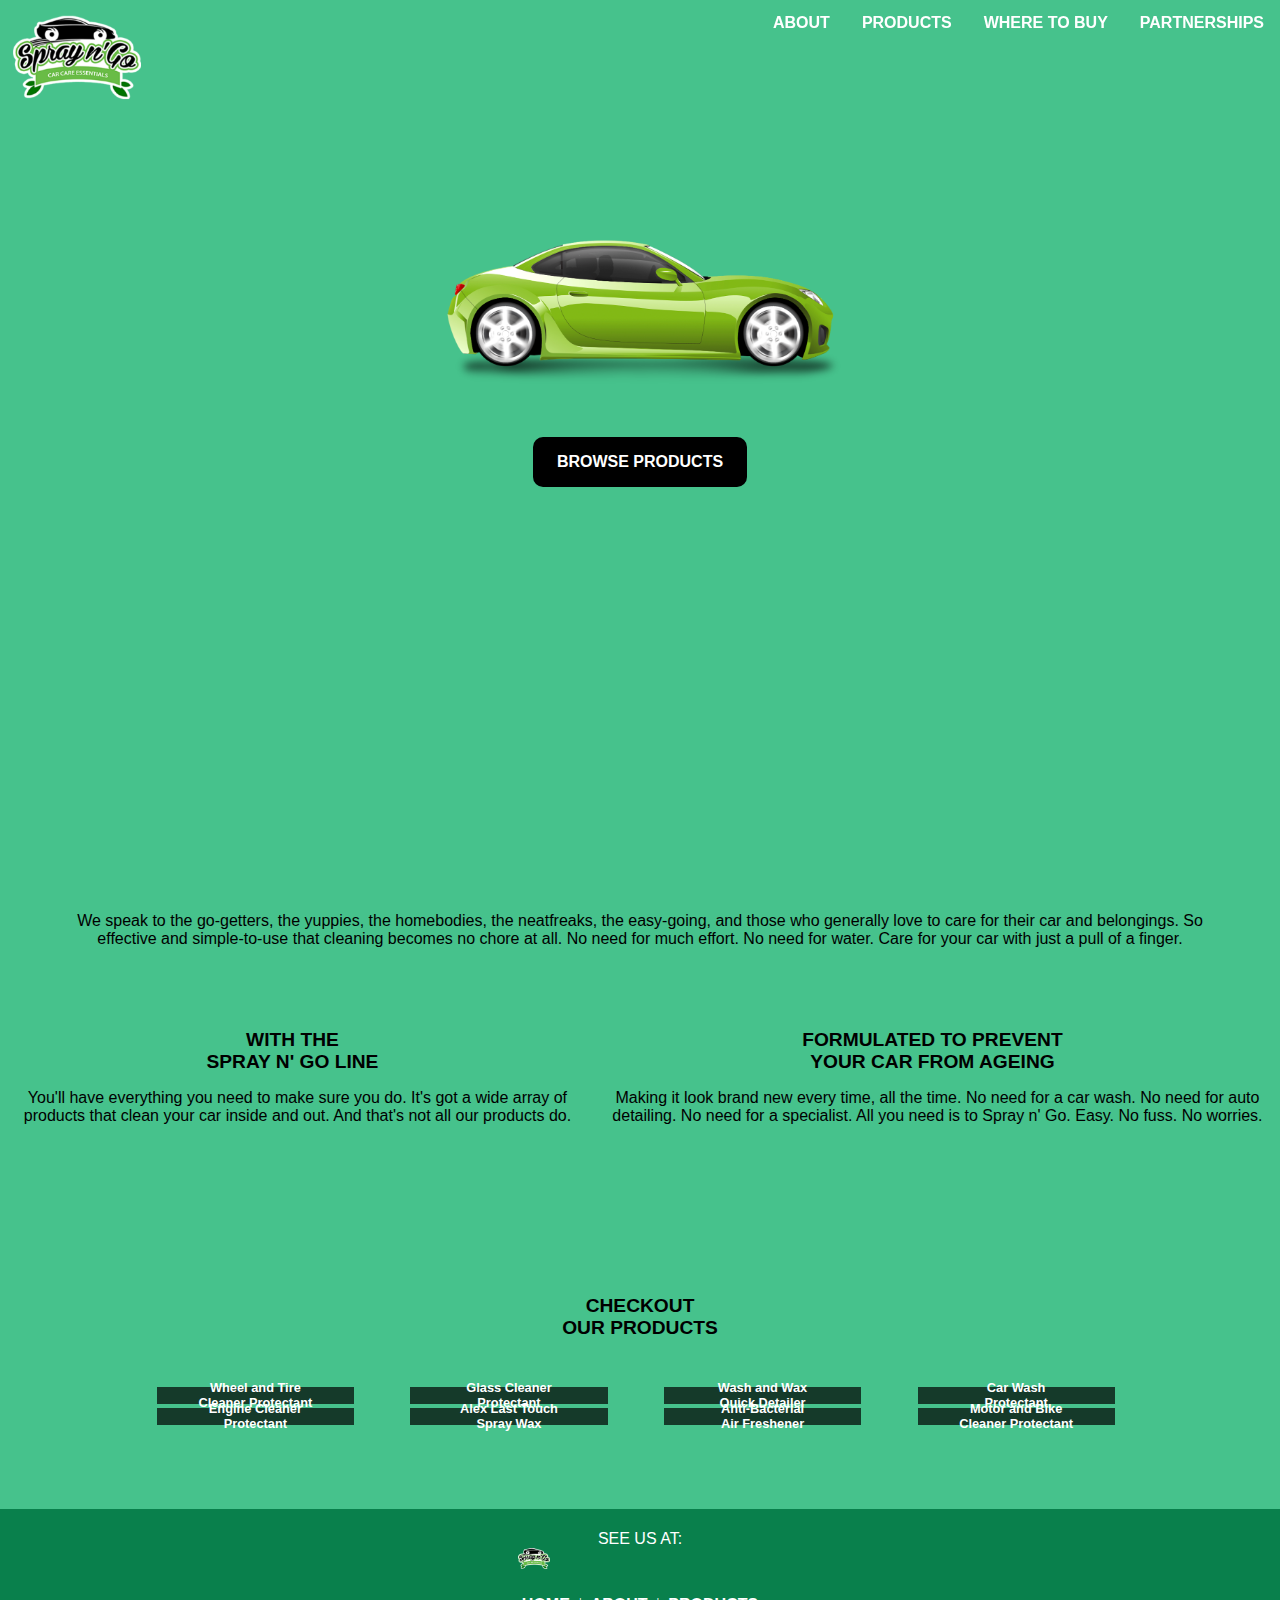
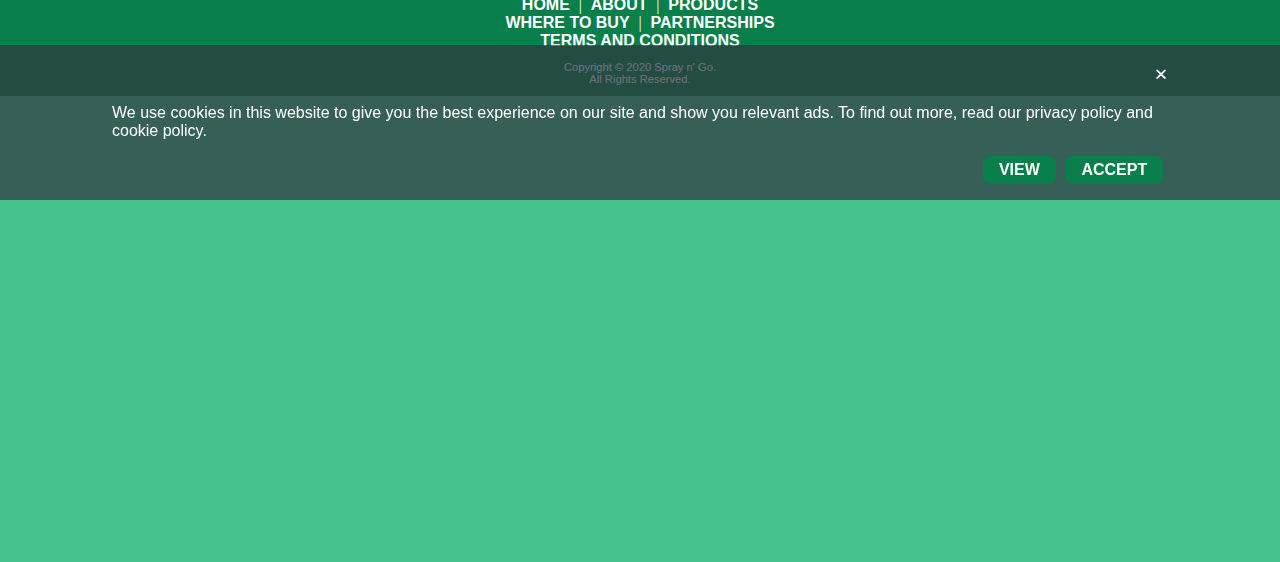
==== commit 8cb2b8ae: "Add files via upload" ====
--- a/index.html
+++ b/index.html
@@ -36,9 +36,9 @@
         <a href="#about">ABOUT</a>
         <a href="#products">PRODUCTS</a>
         <a href="wheretobuy.html">WHERE TO BUY</a>
-        <!-- <a href="#">UPDATES</a>
-        <a href="#">PARTNERSHIPS</a>
-        <a href="#">CONTACT US</a> -->
+        <!-- <a href="#">UPDATES</a> -->
+        <a href="partnerships.html">PARTNERSHIPS</a>
+        <!-- <a href="#">CONTACT US</a> -->
       </div>
 
 
@@ -460,7 +460,10 @@
   </script>
 
   <!-- Your Chat Plugin code -->
-  <div class="fb-customerchat" attribution=setup_tool page_id="352606171603387" theme_color="#00a09e">
+  <!-- <div class="fb-customerchat" attribution=setup_tool page_id="352606171603387" theme_color="#00a09e">
+  </div> -->
+
+  <div class="fb-customerchat" attribution=setup_tool page_id="1388761057817712" theme_color="#00a09e">
   </div>
 
   <footer>
@@ -478,11 +481,10 @@
       <a href="#">HOME</a> <span>|</span>
       <a href="#about">ABOUT</a> <span>|</span>
       <a href="#products">PRODUCTS</a> <br>
-      <a href="#">WHERE TO BUY</a> <br>
-      <!-- <span>|</span> -->
-      <!-- <a href="#">UPDATES</a> <br>
-      <a href="#">PARTNERSHIPS</a><span>|</span>
-      <a href="#">CONTACT US</a><br> -->
+      <a href="#">WHERE TO BUY</a> <span>|</span>
+      <!-- <a href="#">UPDATES</a> <br> -->
+      <a href="#">PARTNERSHIPS</a> <br>
+      <!-- <a href="#">CONTACT US</a><br> -->
       <a href="javascript:openModal()" id="myBtn">TERMS AND CONDITIONS</a>
     </div>
 
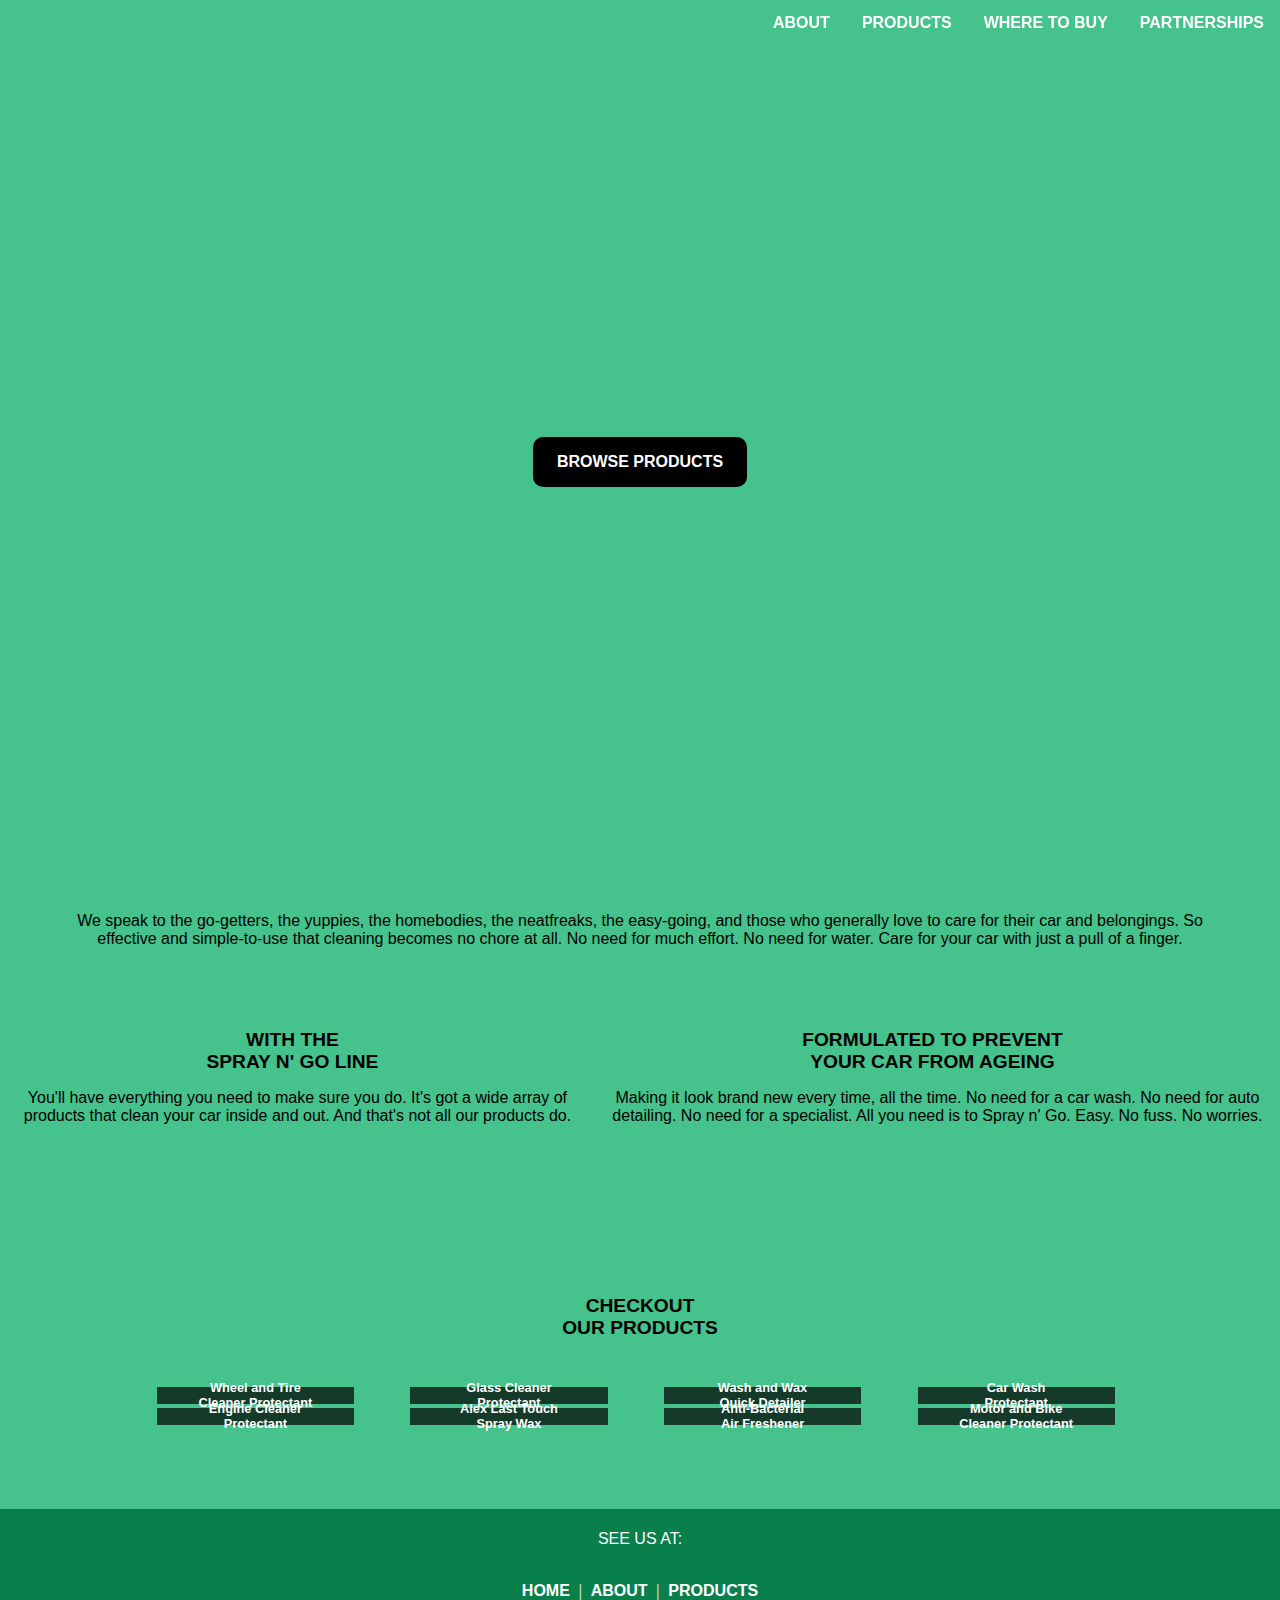
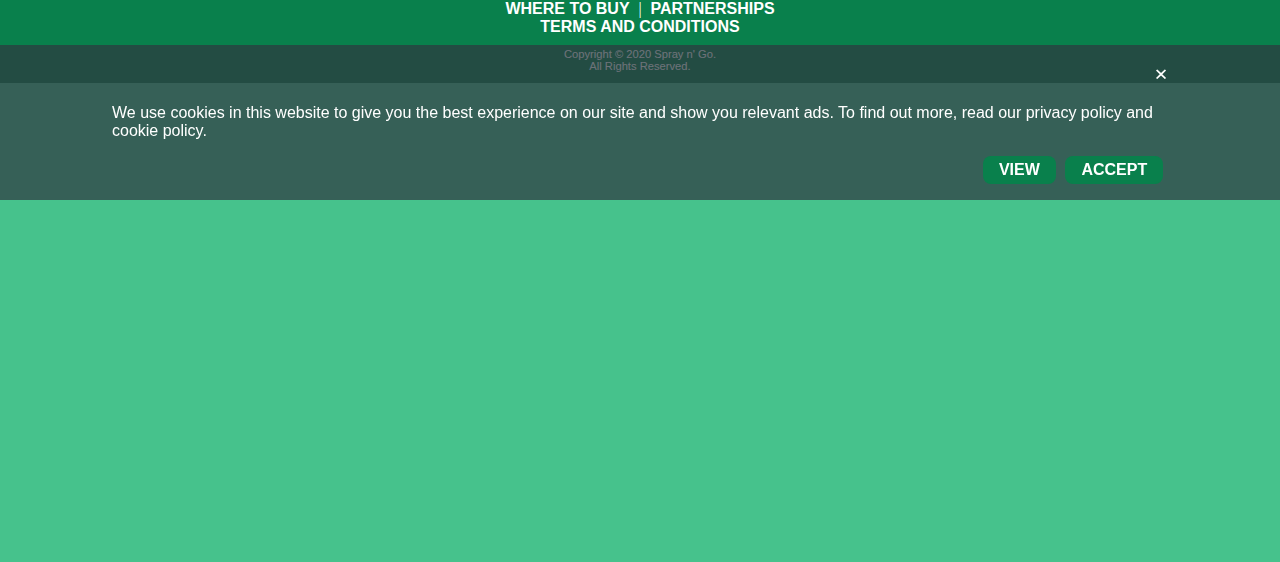
==== commit 4ea91769: "Add files via upload" ====
--- a/index.html
+++ b/index.html
@@ -481,9 +481,9 @@
       <a href="#">HOME</a> <span>|</span>
       <a href="#about">ABOUT</a> <span>|</span>
       <a href="#products">PRODUCTS</a> <br>
-      <a href="#">WHERE TO BUY</a> <span>|</span>
+      <a href="wheretobuy.html">WHERE TO BUY</a> <span>|</span>
       <!-- <a href="#">UPDATES</a> <br> -->
-      <a href="#">PARTNERSHIPS</a> <br>
+      <a href="partnerships.html">PARTNERSHIPS</a> <br>
       <!-- <a href="#">CONTACT US</a><br> -->
       <a href="javascript:openModal()" id="myBtn">TERMS AND CONDITIONS</a>
     </div>
